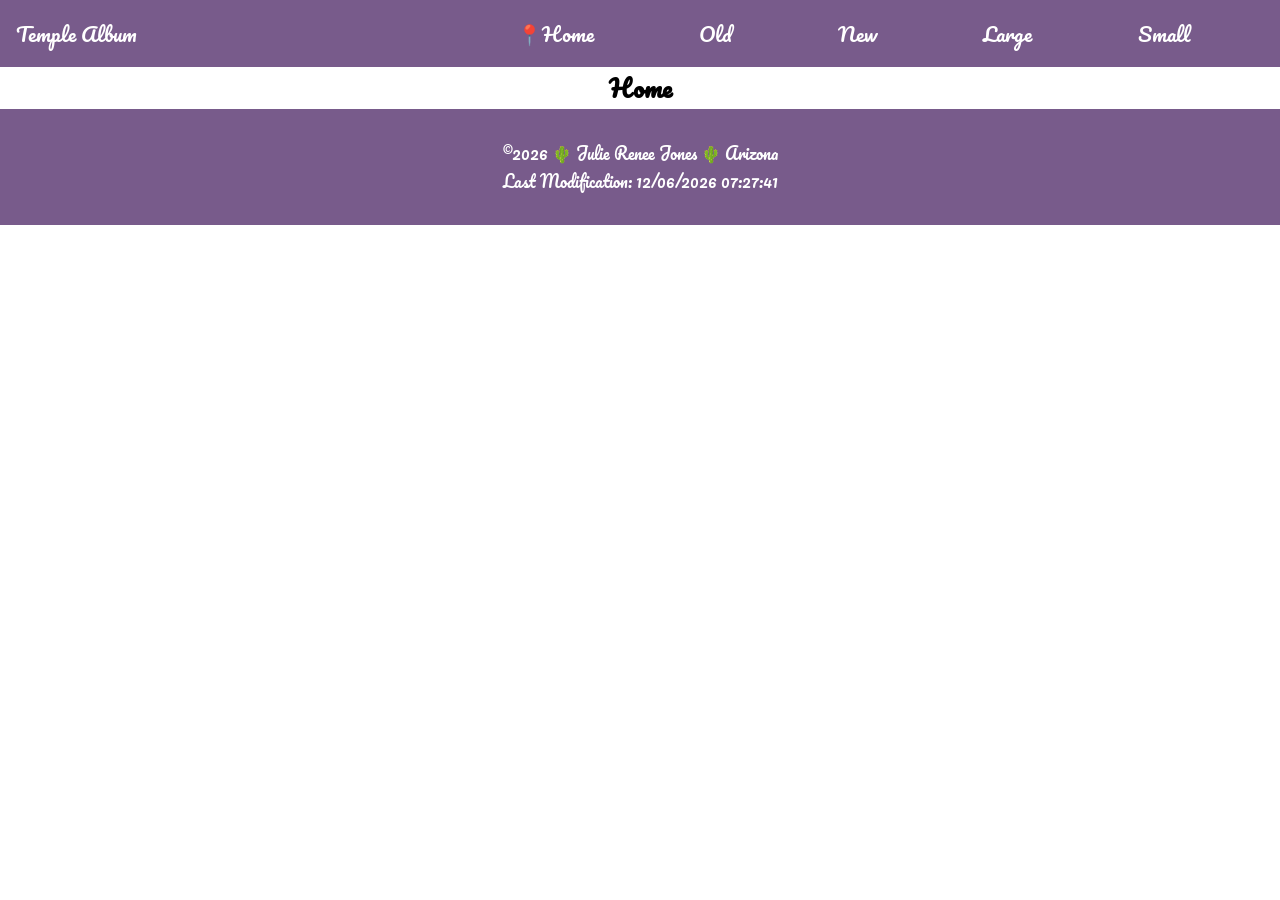
==== filtered-temples.html @ 309d551d "Enhanced Temple Album - Week04 assignment" ====
<!DOCTYPE html>
<html lang="en">
<head>
    <meta charset="UTF-8">
    <meta name="viewport" content="width=device-width, initial-scale=1.0">
    <meta name="description" content="WDD 131 - Temple Photo Album with different Latter Day Saint Temples.">
    <meta name="author" content="Julie Jones">
    
    <link rel="stylesheet" href="styles/filtered-temples.css">
    <link rel="stylesheet" href="styles/filtered-temples-large.css">
    <link rel="preconnect" href="https://fonts.googleapis.com">
    <link rel="preconnect" href="https://fonts.gstatic.com" crossorigin>
    <link href="https://fonts.googleapis.com/css2?family=Oswald:wght@200..700&family=Pacifico&family=Shadows+Into+Light&display=swap" rel="stylesheet">
    <link rel="preconnect" href="https://fonts.googleapis.com">
    <link rel="preconnect" href="https://fonts.gstatic.com" crossorigin>
    <link href="https://fonts.googleapis.com/css2?family=Oswald:wght@200..700&family=Pacifico&family=Sansita:ital,wght@0,400;0,700;0,800;0,900;1,400;1,700;1,800;1,900&family=Shadows+Into+Light&display=swap" rel="stylesheet">

    <script src="scripts/filtered-temples.js" defer></script>
    <script src="scripts/getdates.js" defer></script>
    
    <title>Temple Album | WDD 131</title>
</head>
<body>
    <header>
        <p>Temple Album</p>
        <button type="button" id="menu" aria-label="Hamburger Navigation Menu"></button>
        
        <nav>
            <ul>
                <li><a href="#" title="Home" class="active">Home</a></li>
                <li><a href="#" title="Old">Old</a></li>
                <li><a href="#" title="New">New</a></li>
                <li><a href="#" title="Large">Large</a></li>
                <li><a href="#" title="Small">Small</a></li>
            </ul>
            
            
        </nav>
    </header>
    <main>
        <h1>Home</h1>
    </main>
    <footer>
         <p>©<span id="currentyear"></span> 🌵 Julie Renee Jones 🌵 Arizona</p>
        <p>Last Modification: <span id="lastModified"></span></p>
    </footer>
</body>
</html>
---- styles/filtered-temples.css ----
/* Universal Format */
* {
    padding: 0;
    margin: 0;
    box-sizing: border-box;
}

/* General Layouts */
header {
    position: relative;
    display: grid;
    grid-template-columns: 1fr;
    font-family: "Pacifico", cursive;
    text-align: left;
    background-color: #785b8b;
    font-size: 20px;
    color: white;
}

header p {
    padding: 16px;
}

h1 {
    text-align: center;
    font-size: 1.5rem;
    margin-left: 1rem;
}


main {
    width: 100%;
    max-width: 900px;
    margin: 0 auto;
}

h1, h2, h3 {
    font-family: "Pacifico", cursive;
}

figure {
    width: 100%;
    text-align: center;
}

figure img {
    margin: 0 auto;
    width: 90%;
    height: auto;
    display: block;
}

figcaption {
    font-family: "Sansita", sans-serif;
    text-align: center;
}

footer {
    font-family: "Pacifico", cursive;
    text-align: center;
    background-color: #785b8b;
    color: white;
    padding: 30px;
}

/* Class Selectors */
.container {
    display: grid;
    /* grid-template: auto 1fr auto / 3fr 1fr 1fr; */
    grid-template-columns: 1fr;
    grid-gap: 1rem;
    place-items: center;
}

.standard {
    font-weight: 700;
    border-bottom: 1px solid #777;
    margin-bottom: 1rem;
}


/* Mobile Menu Hamburger */

#menu {
    font-size: 1.5rem;
    border: 0;
    background: none;
    color: #fff;
    position: absolute;
    top: 1rem;
    right: 1rem;
}

#menu::before {
    content: "☰";
}

#menu.open::before {
    content: "X";
}

nav {
    width: 100%;
}

nav ul {
    display: none;
    flex-direction: column;
    justify-content: space-around;
    list-style: none;
    color: #fff;
}

nav a {
    display: block;
    padding: 1rem;
    text-align: center;
    text-decoration: none;
    color: #fff;
}

nav a:hover {
    text-decoration: overline;
    font-weight: 700; 
}

nav.open ul {
    display: flex;
}

.active::before {
    content: "📍";
}
---- styles/filtered-temples-large.css ----
@media screen and (min-width: 640px) {
    header {
        grid-template-columns: 2fr 4fr;
        align-items: center;
    }
    h1 {
        margin-left: 0;
        text-align: center;
    }
    
    #menu {
        display: none;
    }

    nav ul {
        display: flex;
        flex-direction: row;
        justify-content: space-evenly;
        align-items: center;
    }

    nav a {
        display: block;
        flex: 1 1 100%;
    }

    .container {
        grid-template-columns: repeat(auto-fit, minmax(250px, 1fr));
    }
}
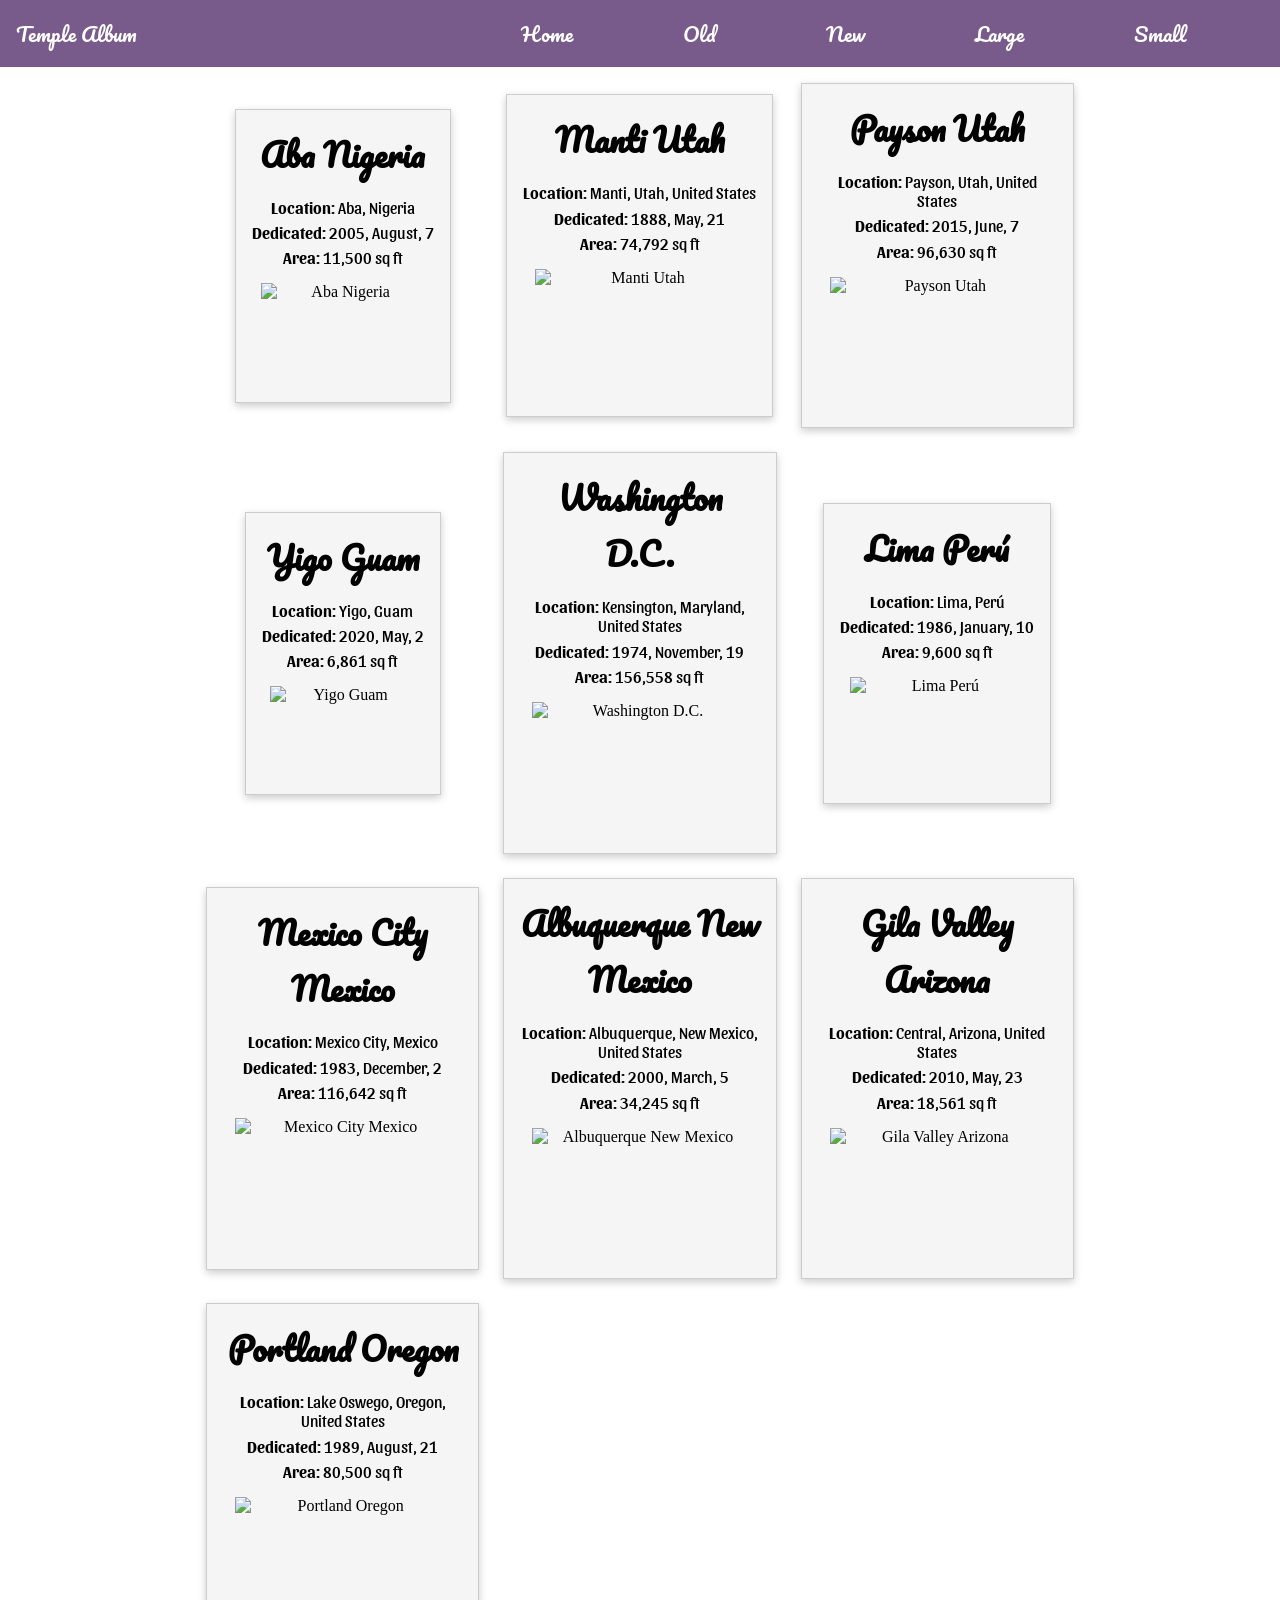
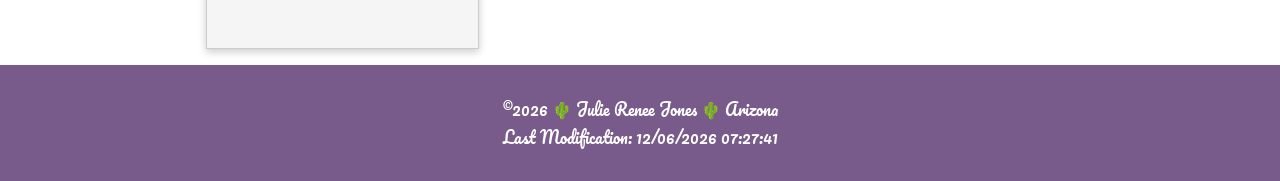
==== commit 1b34844b: "Fixes to the enhanced picture albumn" ====
--- a/filtered-temples.html
+++ b/filtered-temples.html
@@ -27,18 +27,17 @@
         
         <nav>
             <ul>
-                <li><a href="#" title="Home" class="active">Home</a></li>
-                <li><a href="#" title="Old">Old</a></li>
-                <li><a href="#" title="New">New</a></li>
-                <li><a href="#" title="Large">Large</a></li>
-                <li><a href="#" title="Small">Small</a></li>
+                <li><a href="#" id="home">Home</a></li>
+                <li><a href="#" id="old">Old</a></li>
+                <li><a href="#" id="new">New</a></li>
+                <li><a href="#" id="large">Large</a></li>
+                <li><a href="#" id="small">Small</a></li>
             </ul>
             
             
         </nav>
     </header>
-    <main>
-        <h1>Home</h1>
+    <main id="templeCards">
     </main>
     <footer>
          <p>©<span id="currentyear"></span> 🌵 Julie Renee Jones 🌵 Arizona</p>
--- a/styles/filtered-temples.css
+++ b/styles/filtered-temples.css
@@ -38,21 +38,15 @@
     font-family: "Pacifico", cursive;
 }
 
-figure {
+#templeCards img {
     width: 100%;
-    text-align: center;
-}
-
-figure img {
-    margin: 0 auto;
+    max-width: 400px;
+    height: 250px;
+    object-fit: cover;
+    margin: 1rem auto 0;
     width: 90%;
     height: auto;
     display: block;
-}
-
-figcaption {
-    font-family: "Sansita", sans-serif;
-    text-align: center;
 }
 
 footer {
@@ -64,12 +58,31 @@
 }
 
 /* Class Selectors */
-.container {
+#templeCards {
     display: grid;
     /* grid-template: auto 1fr auto / 3fr 1fr 1fr; */
     grid-template-columns: 1fr;
-    grid-gap: 1rem;
+    grid-gap: 1.5rem;
     place-items: center;
+    padding: 1rem;
+}
+
+#templeCards section {
+    background-color: #f5f5f5;
+    border: 1px solid #ccc;
+    text-align: center;
+    padding: 1rem;
+    box-shadow: 0 3px 8px #ccc;
+}
+
+#templeCards h3 {
+    font-size: 2rem;
+    margin-bottom: 1rem;
+}
+
+#templeCards p{
+    margin: .4rem 0;
+    font-family: "Sansita", sans-serif;
 }
 
 .standard {
@@ -128,6 +141,3 @@
     display: flex;
 }
 
-.active::before {
-    content: "📍";
-}
--- a/styles/filtered-temples-large.css
+++ b/styles/filtered-temples-large.css
@@ -24,7 +24,7 @@
         flex: 1 1 100%;
     }
 
-    .container {
+    #templeCards {
         grid-template-columns: repeat(auto-fit, minmax(250px, 1fr));
     }
 }
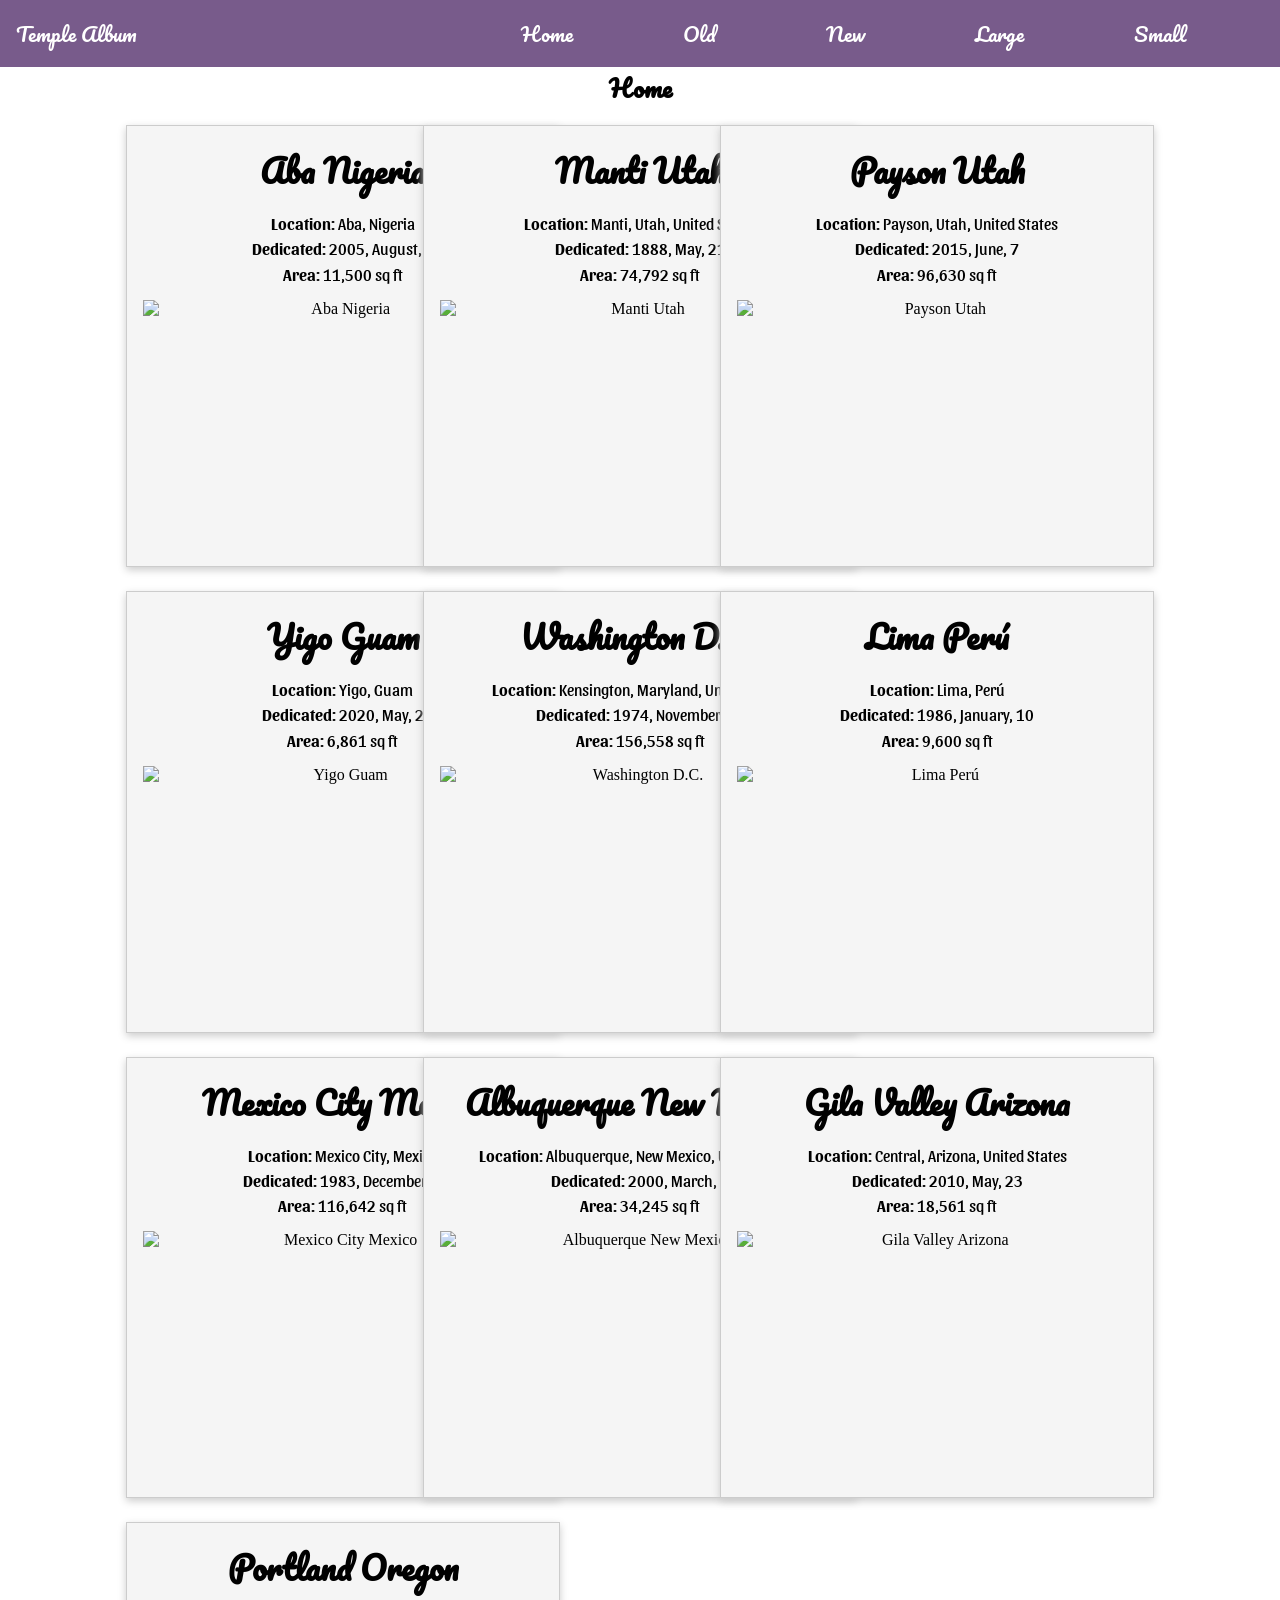
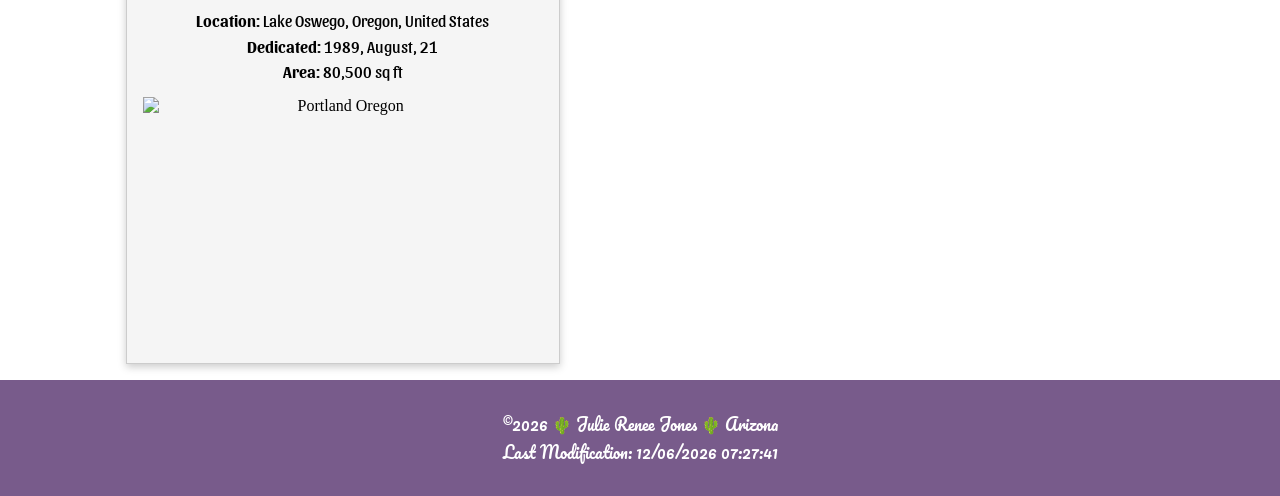
==== commit 8060b5a5: "Fixes based on Page audit" ====
--- a/filtered-temples.html
+++ b/filtered-temples.html
@@ -37,7 +37,9 @@
             
         </nav>
     </header>
-    <main id="templeCards">
+    <main>
+        <h1 id="pageTitle">Home</h1>
+        <div id="templeCards"></div>
     </main>
     <footer>
          <p>©<span id="currentyear"></span> 🌵 Julie Renee Jones 🌵 Arizona</p>
--- a/styles/filtered-temples.css
+++ b/styles/filtered-temples.css
@@ -44,8 +44,6 @@
     height: 250px;
     object-fit: cover;
     margin: 1rem auto 0;
-    width: 90%;
-    height: auto;
     display: block;
 }
 
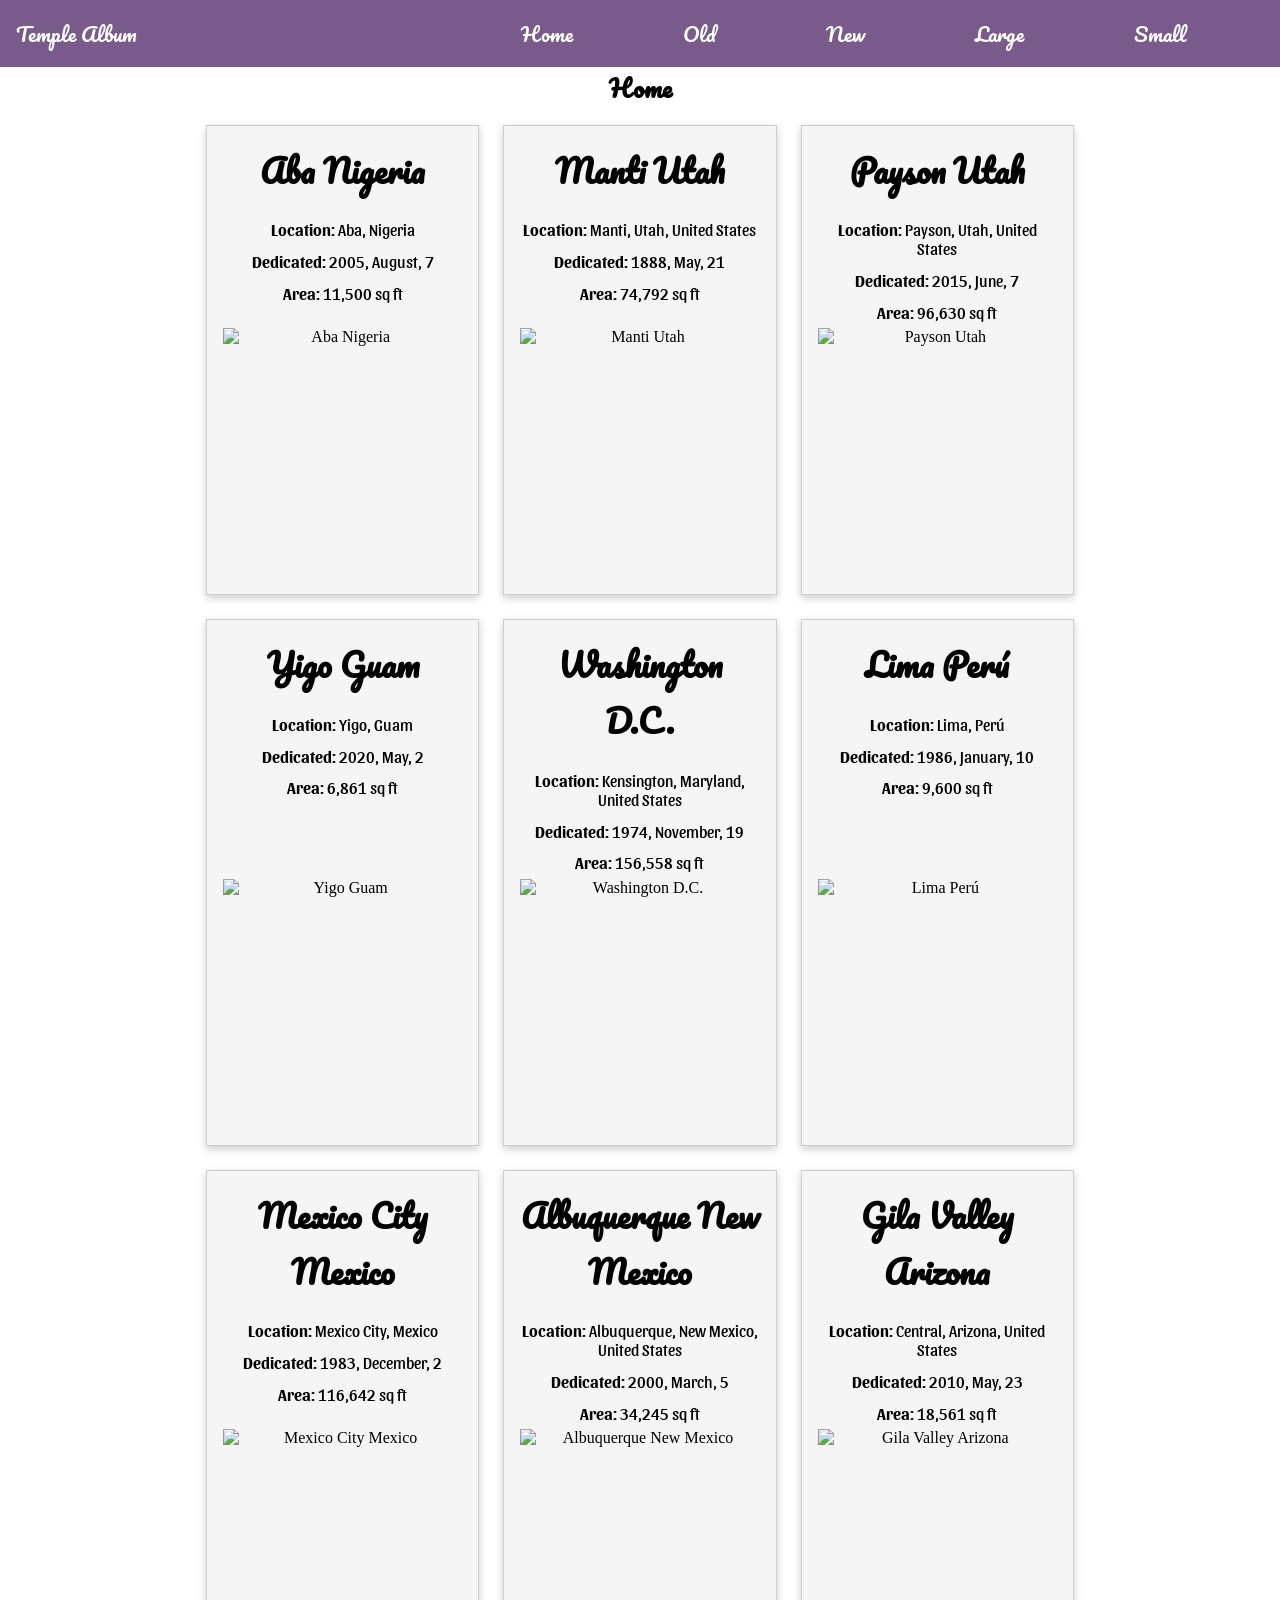
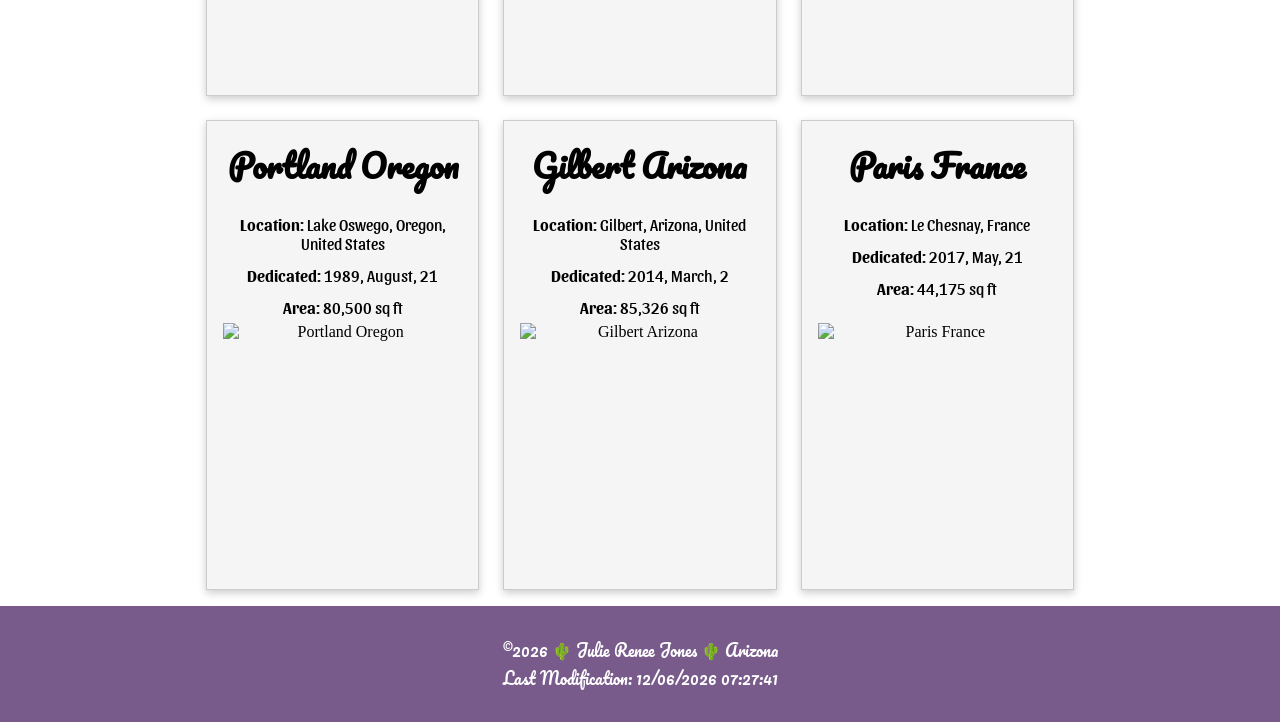
==== commit 78dd58fe: "tests" ====
--- a/filtered-temples.html
+++ b/filtered-temples.html
@@ -10,11 +10,8 @@
     <link rel="stylesheet" href="styles/filtered-temples-large.css">
     <link rel="preconnect" href="https://fonts.googleapis.com">
     <link rel="preconnect" href="https://fonts.gstatic.com" crossorigin>
-    <link href="https://fonts.googleapis.com/css2?family=Oswald:wght@200..700&family=Pacifico&family=Shadows+Into+Light&display=swap" rel="stylesheet">
-    <link rel="preconnect" href="https://fonts.googleapis.com">
-    <link rel="preconnect" href="https://fonts.gstatic.com" crossorigin>
-    <link href="https://fonts.googleapis.com/css2?family=Oswald:wght@200..700&family=Pacifico&family=Sansita:ital,wght@0,400;0,700;0,800;0,900;1,400;1,700;1,800;1,900&family=Shadows+Into+Light&display=swap" rel="stylesheet">
-
+    <link href="https://fonts.googleapis.com/css2?family=Oswald:wght@200..700&family=Pacifico&family=Shadows+Into+Light&display=swap&family=Sansita" rel="stylesheet">
+   
     <script src="scripts/filtered-temples.js" defer></script>
     <script src="scripts/getdates.js" defer></script>
     
--- a/styles/filtered-temples.css
+++ b/styles/filtered-temples.css
@@ -40,10 +40,9 @@
 
 #templeCards img {
     width: 100%;
-    max-width: 400px;
     height: 250px;
     object-fit: cover;
-    margin: 1rem auto 0;
+    margin-top: auto;
     display: block;
 }
 
@@ -61,11 +60,13 @@
     /* grid-template: auto 1fr auto / 3fr 1fr 1fr; */
     grid-template-columns: 1fr;
     grid-gap: 1.5rem;
-    place-items: center;
+    align-items: stretch;
     padding: 1rem;
 }
 
 #templeCards section {
+    display: flex;
+    flex-direction: column;
     background-color: #f5f5f5;
     border: 1px solid #ccc;
     text-align: center;
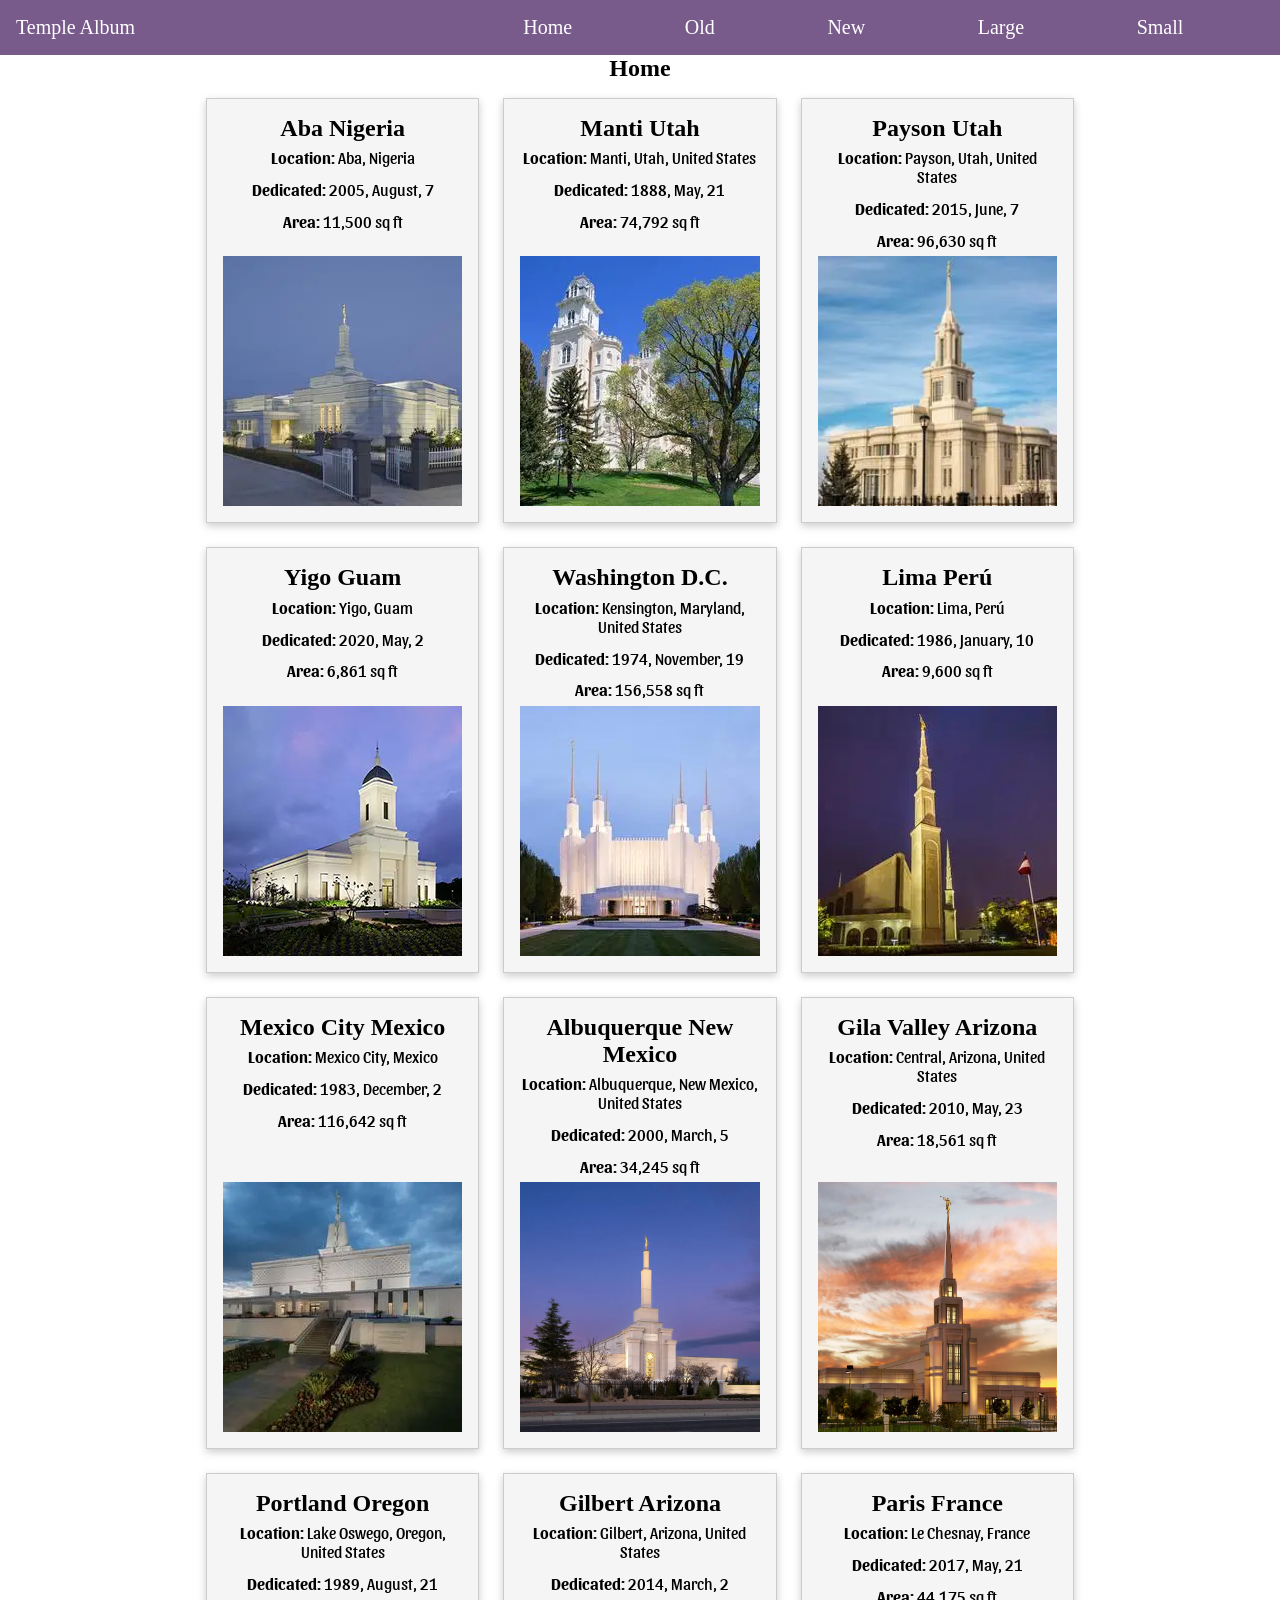
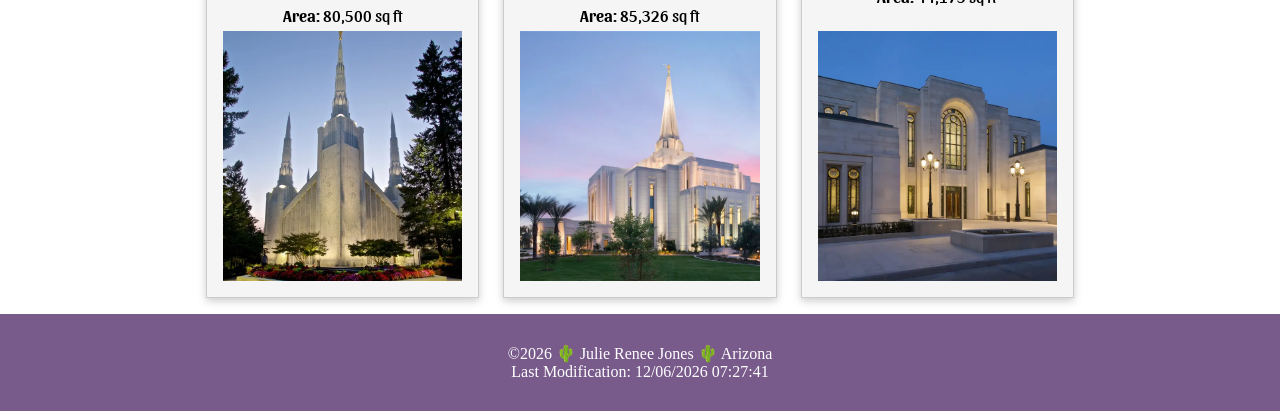
==== commit 087e2f14: "fixes to enhance performance" ====
--- a/filtered-temples.html
+++ b/filtered-temples.html
@@ -10,7 +10,7 @@
     <link rel="stylesheet" href="styles/filtered-temples-large.css">
     <link rel="preconnect" href="https://fonts.googleapis.com">
     <link rel="preconnect" href="https://fonts.gstatic.com" crossorigin>
-    <link href="https://fonts.googleapis.com/css2?family=Oswald:wght@200..700&family=Pacifico&family=Shadows+Into+Light&display=swap&family=Sansita" rel="stylesheet">
+    <link href="https://fonts.googleapis.com/css2?family=Sansita:wght@400;700&display=swap" rel="stylesheet">
    
     <script src="scripts/filtered-temples.js" defer></script>
     <script src="scripts/getdates.js" defer></script>
